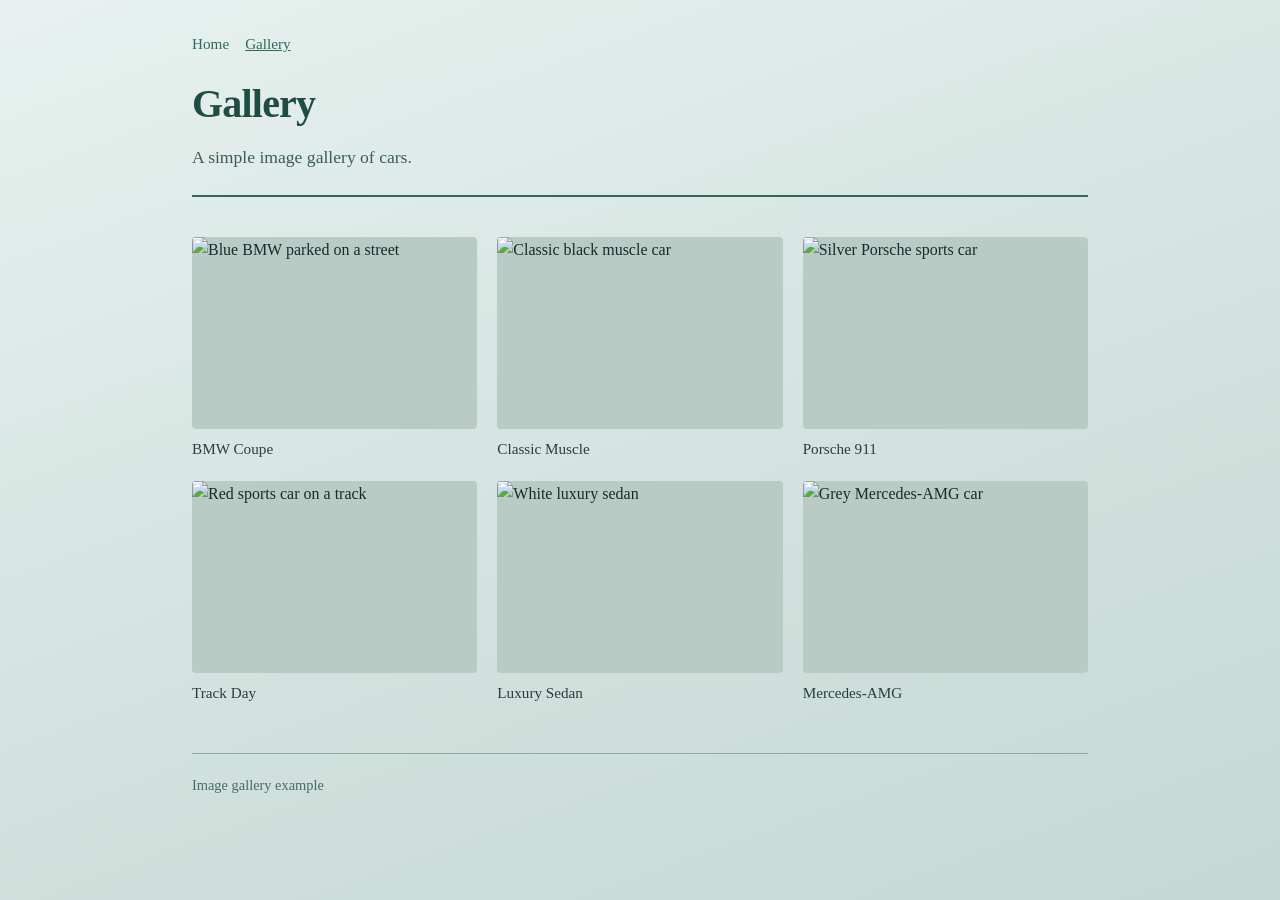
==== gallery.html @ 05f1b9b0 "created gallery page" ====
<!DOCTYPE html>
<html lang="en">
<head>
  <meta charset="UTF-8">
  <meta name="viewport" content="width=device-width, initial-scale=1.0">
  <title>Gallery</title>
  <link rel="stylesheet" href="styles.css">
</head>
<body>
  <header>
    <nav class="site-nav">
      <a href="index.html">Home</a>
      <a href="gallery.html" aria-current="page">Gallery</a>
    </nav>
    <h1>Gallery</h1>
    <p>A simple image gallery of cars.</p>
  </header>

  <main>
    <section class="gallery" aria-label="Car image gallery">
      <figure>
        <img
          src="https://images.unsplash.com/photo-1555215695-3004980ad54e?w=800&q=80"
          alt="Blue BMW parked on a street"
          width="800"
          height="600"
        >
        <figcaption>BMW Coupe</figcaption>
      </figure>

      <figure>
        <img
          src="https://images.unsplash.com/photo-1494976388531-d1058494cdd8?w=800&q=80"
          alt="Classic black muscle car"
          width="800"
          height="600"
        >
        <figcaption>Classic Muscle</figcaption>
      </figure>

      <figure>
        <img
          src="https://images.unsplash.com/photo-1503376780353-7e6692767b70?w=800&q=80"
          alt="Silver Porsche sports car"
          width="800"
          height="600"
        >
        <figcaption>Porsche 911</figcaption>
      </figure>

      <figure>
        <img
          src="https://images.unsplash.com/photo-1542362567-b07e54358753?w=800&q=80"
          alt="Red sports car on a track"
          width="800"
          height="600"
        >
        <figcaption>Track Day</figcaption>
      </figure>

      <figure>
        <img
          src="https://images.unsplash.com/photo-1511919884225-912b6d9bd0f5?w=800&q=80"
          alt="White luxury sedan"
          width="800"
          height="600"
        >
        <figcaption>Luxury Sedan</figcaption>
      </figure>

      <figure>
        <img
          src="https://images.unsplash.com/photo-1617531653332-bd46c24f7060?w=800&q=80"
          alt="Grey Mercedes-AMG car"
          width="800"
          height="600"
        >
        <figcaption>Mercedes-AMG</figcaption>
      </figure>
    </section>
  </main>

  <footer>
    <p>Image gallery example</p>
  </footer>
</body>
</html>
---- styles.css ----
* {
  box-sizing: border-box;
  margin: 0;
  padding: 0;
}

body {
  font-family: Georgia, "Times New Roman", serif;
  line-height: 1.6;
  color: #1a2a2e;
  background: linear-gradient(160deg, #e8f1ef 0%, #d4e4e0 50%, #c5d8d3 100%);
  min-height: 100vh;
  padding: 2rem 1.5rem;
}

header {
  max-width: 40rem;
  margin: 0 auto 2.5rem;
  padding-bottom: 1.5rem;
  border-bottom: 2px solid #2d6a5a;
}

header h1 {
  font-size: 2.5rem;
  font-weight: 700;
  color: #1f4d42;
  letter-spacing: -0.02em;
  margin-bottom: 0.4rem;
}

header p {
  font-size: 1.1rem;
  color: #3d5c55;
}

main {
  max-width: 40rem;
  margin: 0 auto;
}

section {
  margin-bottom: 2rem;
}

section h2 {
  font-size: 1.35rem;
  color: #2d6a5a;
  margin-bottom: 0.6rem;
}

section p,
section ul {
  color: #2a3d3a;
}

section ul {
  padding-left: 1.4rem;
}

section li {
  margin-bottom: 0.4rem;
}

code {
  font-family: Consolas, "Courier New", monospace;
  font-size: 0.9em;
  background: rgba(45, 106, 90, 0.12);
  padding: 0.15em 0.4em;
  border-radius: 3px;
}

footer {
  max-width: 40rem;
  margin: 3rem auto 0;
  padding-top: 1.25rem;
  border-top: 1px solid #8aada3;
  color: #4a6b64;
  font-size: 0.9rem;
}

.site-nav {
  display: flex;
  gap: 1rem;
  margin-bottom: 1rem;
}

.site-nav a {
  color: #2d6a5a;
  text-decoration: none;
  font-size: 0.95rem;
}

.site-nav a:hover,
.site-nav a[aria-current="page"] {
  text-decoration: underline;
}

.gallery {
  display: grid;
  grid-template-columns: repeat(auto-fill, minmax(16rem, 1fr));
  gap: 1.25rem;
  max-width: 56rem;
  margin: 0 auto;
}

main:has(.gallery) {
  max-width: 56rem;
}

.gallery figure {
  margin: 0;
}

.gallery img {
  display: block;
  width: 100%;
  height: 12rem;
  object-fit: cover;
  border-radius: 4px;
  background: #b8cbc5;
}

.gallery figcaption {
  margin-top: 0.5rem;
  font-size: 0.95rem;
  color: #2a3d3a;
}

header:has(+ main .gallery),
main:has(.gallery) + footer {
  max-width: 56rem;
}
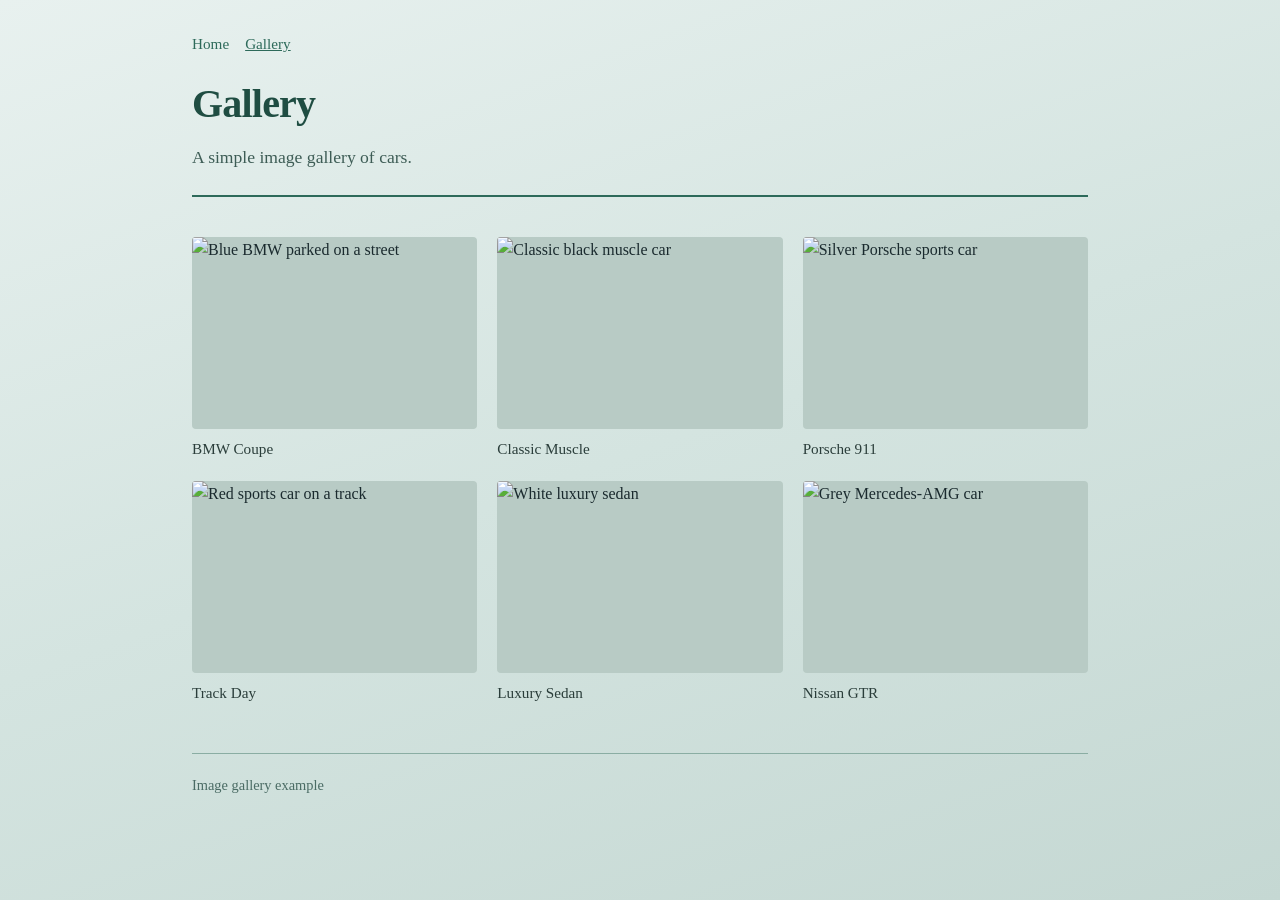
==== commit 96792a14: "fixed the image display bug" ====
--- a/gallery.html
+++ b/gallery.html
@@ -60,7 +60,7 @@
 
       <figure>
         <img
-          src="https://images.unsplash.com/photo-1511919884225-912b6d9bd0f5?w=800&q=80"
+          src="https://s1.cdn.autoevolution.com/images/news/mercedes-maybach-s-580-rs-edition-is-white-all-over-but-also-just-a-little-black-189187_1.jpg"
           alt="White luxury sedan"
           width="800"
           height="600"
@@ -70,12 +70,12 @@
 
       <figure>
         <img
-          src="https://images.unsplash.com/photo-1617531653332-bd46c24f7060?w=800&q=80"
+          src="https://www.topgear.com/sites/default/files/2025/04/DSC_2857-Edit-2.jpg"
           alt="Grey Mercedes-AMG car"
           width="800"
           height="600"
         >
-        <figcaption>Mercedes-AMG</figcaption>
+        <figcaption>Nissan GTR</figcaption>
       </figure>
     </section>
   </main>
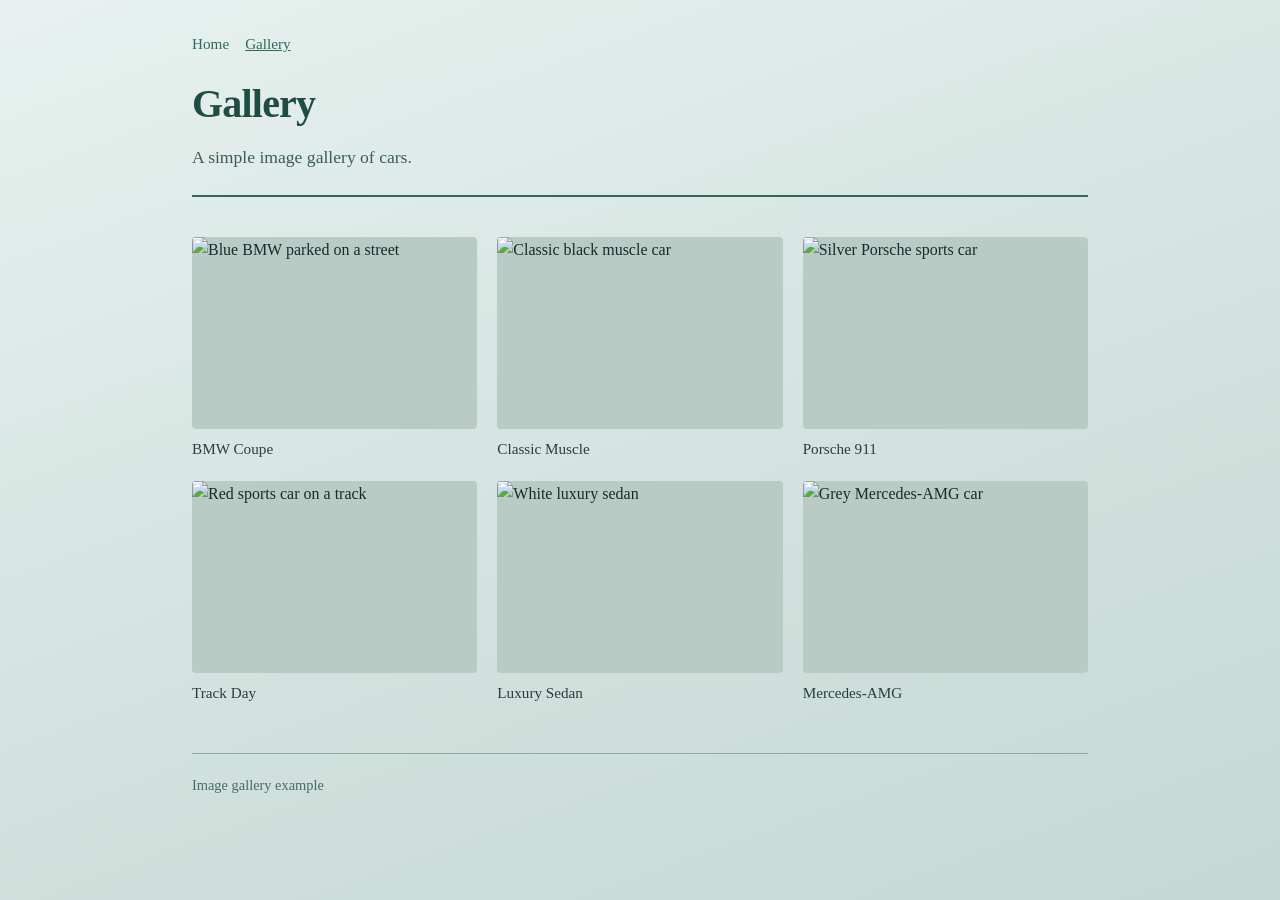
==== commit 3d2d9b5e: "ok" ====
--- a/gallery.html
+++ b/gallery.html
@@ -60,7 +60,7 @@
 
       <figure>
         <img
-          src="https://s1.cdn.autoevolution.com/images/news/mercedes-maybach-s-580-rs-edition-is-white-all-over-but-also-just-a-little-black-189187_1.jpg"
+          src="https://images.unsplash.com/photo-1511919884225-912b6d9bd0f5?w=800&q=80"
           alt="White luxury sedan"
           width="800"
           height="600"
@@ -70,12 +70,12 @@
 
       <figure>
         <img
-          src="https://www.topgear.com/sites/default/files/2025/04/DSC_2857-Edit-2.jpg"
+          src="https://images.unsplash.com/photo-1617531653332-bd46c24f7060?w=800&q=80"
           alt="Grey Mercedes-AMG car"
           width="800"
           height="600"
         >
-        <figcaption>Nissan GTR</figcaption>
+        <figcaption>Mercedes-AMG</figcaption>
       </figure>
     </section>
   </main>
--- a/styles.css
+++ b/styles.css
@@ -130,3 +130,176 @@
 main:has(.gallery) + footer {
   max-width: 56rem;
 }
+
+/* —— Landing page —— */
+body.landing {
+  padding: 0;
+  background: #1c2421;
+  font-family: "Outfit", "Segoe UI", sans-serif;
+  color: #f2f5f3;
+}
+
+.hero {
+  position: relative;
+  min-height: 100vh;
+  min-height: 100dvh;
+  display: grid;
+  align-items: end;
+  overflow: hidden;
+}
+
+.hero-image {
+  position: absolute;
+  inset: 0;
+  width: 100%;
+  height: 100%;
+  object-fit: cover;
+  object-position: center 40%;
+  z-index: 0;
+  animation: hero-zoom 18s ease-out forwards;
+}
+
+.hero::after {
+  content: "";
+  position: absolute;
+  inset: 0;
+  z-index: 1;
+  background:
+    linear-gradient(
+      to top,
+      rgba(12, 18, 16, 0.88) 0%,
+      rgba(12, 18, 16, 0.45) 42%,
+      rgba(12, 18, 16, 0.2) 100%
+    );
+  pointer-events: none;
+}
+
+.hero-content {
+  position: relative;
+  z-index: 2;
+  width: min(40rem, calc(100% - 3rem));
+  margin: 0 auto 0 0;
+  padding: 2rem 1.5rem 3.5rem;
+  animation: hero-rise 1s ease-out both;
+}
+
+@media (min-width: 48rem) {
+  .hero-content {
+    padding: 2.5rem 4rem 4.5rem;
+    width: min(36rem, 50%);
+  }
+}
+
+.hero-nav {
+  display: flex;
+  gap: 1.25rem;
+  margin-bottom: 2.5rem;
+  animation: hero-rise 0.9s ease-out 0.1s both;
+}
+
+.hero-nav a {
+  color: #e8eeeb;
+  text-decoration: none;
+  font-size: 0.95rem;
+  font-weight: 500;
+  letter-spacing: 0.04em;
+  text-transform: uppercase;
+}
+
+.hero-nav a:hover {
+  text-decoration: underline;
+  text-underline-offset: 0.3em;
+}
+
+.brand {
+  font-family: "Barlow Condensed", "Arial Narrow", sans-serif;
+  font-size: clamp(3.5rem, 12vw, 6.5rem);
+  font-weight: 700;
+  line-height: 0.9;
+  letter-spacing: 0.06em;
+  text-transform: uppercase;
+  color: #f7faf8;
+  margin-bottom: 0.75rem;
+  animation: hero-rise 1s ease-out 0.15s both;
+}
+
+.hero h1 {
+  font-family: "Barlow Condensed", "Arial Narrow", sans-serif;
+  font-size: clamp(1.6rem, 4.2vw, 2.35rem);
+  font-weight: 600;
+  line-height: 1.15;
+  letter-spacing: 0.02em;
+  color: #dce6e1;
+  margin-bottom: 0.85rem;
+  max-width: 18ch;
+  animation: hero-rise 1s ease-out 0.25s both;
+}
+
+.hero-lead {
+  font-size: 1.05rem;
+  line-height: 1.5;
+  color: #b8c7c0;
+  margin-bottom: 1.75rem;
+  max-width: 28ch;
+  animation: hero-rise 1s ease-out 0.35s both;
+}
+
+.hero-cta {
+  display: flex;
+  flex-wrap: wrap;
+  gap: 0.85rem 1.25rem;
+  align-items: center;
+  animation: hero-rise 1s ease-out 0.45s both;
+}
+
+.cta-primary {
+  display: inline-block;
+  padding: 0.85rem 1.5rem;
+  background: #e8f1ef;
+  color: #14201c;
+  text-decoration: none;
+  font-weight: 600;
+  font-size: 0.95rem;
+  letter-spacing: 0.03em;
+  transition: transform 0.25s ease, background-color 0.25s ease;
+}
+
+.cta-primary:hover {
+  background: #ffffff;
+  transform: translateY(-2px);
+}
+
+.cta-secondary {
+  color: #e8eeeb;
+  text-decoration: none;
+  font-weight: 500;
+  font-size: 0.95rem;
+  border-bottom: 1px solid rgba(232, 238, 235, 0.55);
+  padding-bottom: 0.15rem;
+  transition: border-color 0.25s ease, color 0.25s ease;
+}
+
+.cta-secondary:hover {
+  color: #ffffff;
+  border-color: #ffffff;
+}
+
+@keyframes hero-zoom {
+  from {
+    transform: scale(1.08);
+  }
+  to {
+    transform: scale(1);
+  }
+}
+
+@keyframes hero-rise {
+  from {
+    opacity: 0;
+    transform: translateY(1.25rem);
+  }
+  to {
+    opacity: 1;
+    transform: translateY(0);
+  }
+}
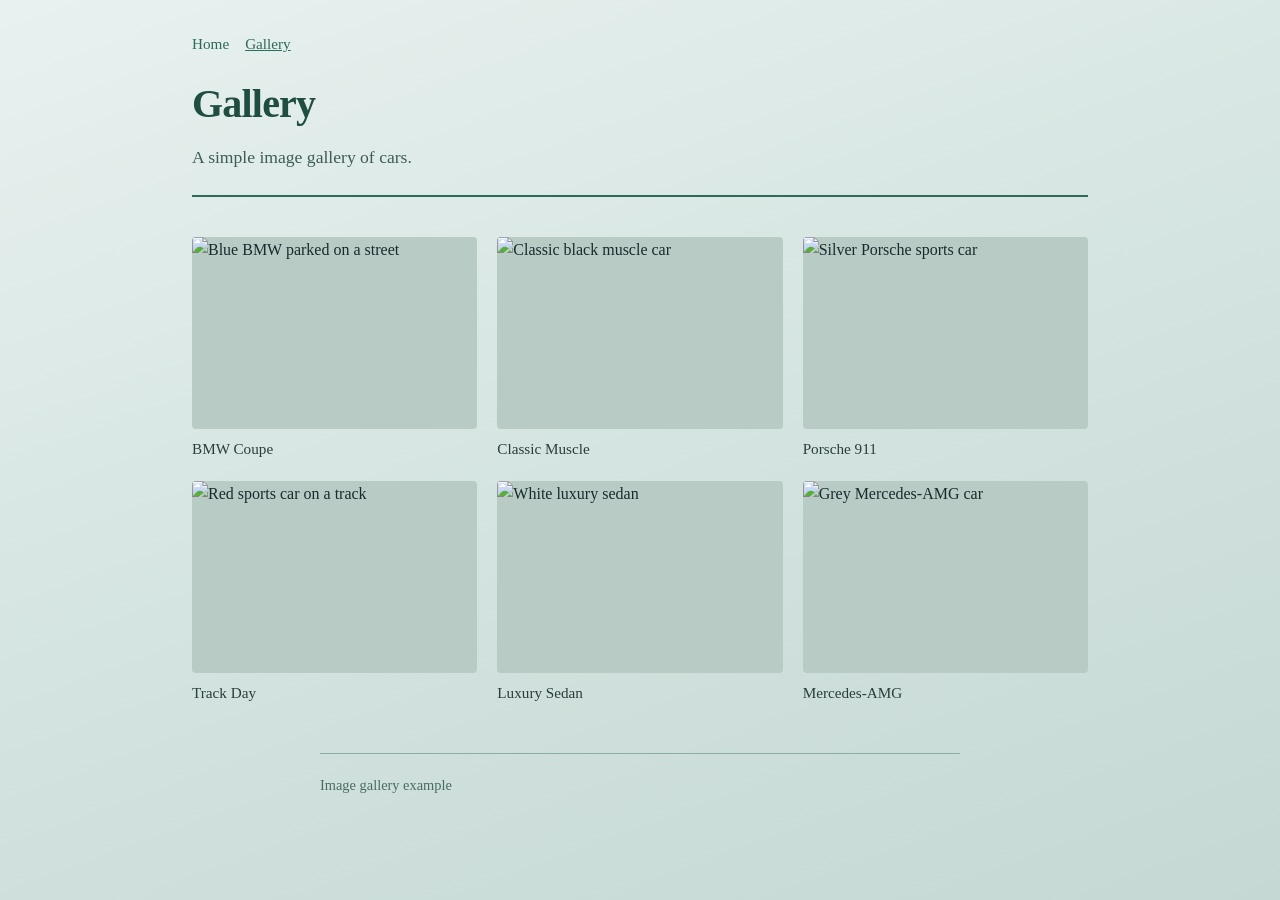
==== commit f452e5b3: "added modal with car description" ====
--- a/gallery.html
+++ b/gallery.html
@@ -18,7 +18,17 @@
 
   <main>
     <section class="gallery" aria-label="Car image gallery">
-      <figure>
+      <figure
+        class="gallery-item"
+        tabindex="0"
+        role="button"
+        aria-haspopup="dialog"
+        data-name="BMW Coupe"
+        data-make="BMW"
+        data-year="2019"
+        data-engine="3.0L Twin-Turbo I6"
+        data-description="A sharp two-door coupe with balanced handling and everyday usability. Known for its precise steering and refined cabin."
+      >
         <img
           src="https://images.unsplash.com/photo-1555215695-3004980ad54e?w=800&q=80"
           alt="Blue BMW parked on a street"
@@ -28,7 +38,17 @@
         <figcaption>BMW Coupe</figcaption>
       </figure>
 
-      <figure>
+      <figure
+        class="gallery-item"
+        tabindex="0"
+        role="button"
+        aria-haspopup="dialog"
+        data-name="Classic Muscle"
+        data-make="American Classic"
+        data-year="1969"
+        data-engine="V8"
+        data-description="A timeless muscle car with bold lines and raw power. Built for straight-line speed and unmistakable road presence."
+      >
         <img
           src="https://images.unsplash.com/photo-1494976388531-d1058494cdd8?w=800&q=80"
           alt="Classic black muscle car"
@@ -38,7 +58,17 @@
         <figcaption>Classic Muscle</figcaption>
       </figure>
 
-      <figure>
+      <figure
+        class="gallery-item"
+        tabindex="0"
+        role="button"
+        aria-haspopup="dialog"
+        data-name="Porsche 911"
+        data-make="Porsche"
+        data-year="2020"
+        data-engine="3.0L Twin-Turbo Flat-6"
+        data-description="An iconic sports car with rear-engine layout and exceptional balance. Celebrated for its driving feel and everyday performance."
+      >
         <img
           src="https://images.unsplash.com/photo-1503376780353-7e6692767b70?w=800&q=80"
           alt="Silver Porsche sports car"
@@ -48,7 +78,17 @@
         <figcaption>Porsche 911</figcaption>
       </figure>
 
-      <figure>
+      <figure
+        class="gallery-item"
+        tabindex="0"
+        role="button"
+        aria-haspopup="dialog"
+        data-name="Track Day"
+        data-make="Performance Spec"
+        data-year="2018"
+        data-engine="High-output V8"
+        data-description="A track-focused sports car set up for grip and speed. Aggressive styling matched with strong acceleration and braking."
+      >
         <img
           src="https://images.unsplash.com/photo-1542362567-b07e54358753?w=800&q=80"
           alt="Red sports car on a track"
@@ -58,7 +98,17 @@
         <figcaption>Track Day</figcaption>
       </figure>
 
-      <figure>
+      <figure
+        class="gallery-item"
+        tabindex="0"
+        role="button"
+        aria-haspopup="dialog"
+        data-name="Luxury Sedan"
+        data-make="Premium"
+        data-year="2021"
+        data-engine="3.0L Turbocharged"
+        data-description="A comfortable executive sedan with a quiet cabin and refined ride. Designed for long journeys without sacrificing style."
+      >
         <img
           src="https://images.unsplash.com/photo-1511919884225-912b6d9bd0f5?w=800&q=80"
           alt="White luxury sedan"
@@ -68,7 +118,17 @@
         <figcaption>Luxury Sedan</figcaption>
       </figure>
 
-      <figure>
+      <figure
+        class="gallery-item"
+        tabindex="0"
+        role="button"
+        aria-haspopup="dialog"
+        data-name="Mercedes-AMG"
+        data-make="Mercedes-AMG"
+        data-year="2022"
+        data-engine="4.0L Twin-Turbo V8"
+        data-description="An AMG performance model blending luxury with serious power. Sharp looks, strong soundtrack, and confident road manners."
+      >
         <img
           src="https://images.unsplash.com/photo-1617531653332-bd46c24f7060?w=800&q=80"
           alt="Grey Mercedes-AMG car"
@@ -79,9 +139,105 @@
       </figure>
     </section>
   </main>
+
+  <div
+    class="modal"
+    id="car-modal"
+    role="dialog"
+    aria-modal="true"
+    aria-labelledby="modal-title"
+    hidden
+  >
+    <div class="modal-backdrop" data-close-modal></div>
+    <div class="modal-panel">
+      <button type="button" class="modal-close" data-close-modal aria-label="Close">&times;</button>
+      <img class="modal-image" id="modal-image" src="" alt="">
+      <div class="modal-body">
+        <h2 id="modal-title"></h2>
+        <dl class="modal-details">
+          <div>
+            <dt>Make</dt>
+            <dd id="modal-make"></dd>
+          </div>
+          <div>
+            <dt>Year</dt>
+            <dd id="modal-year"></dd>
+          </div>
+          <div>
+            <dt>Engine</dt>
+            <dd id="modal-engine"></dd>
+          </div>
+        </dl>
+        <p id="modal-description"></p>
+      </div>
+    </div>
+  </div>
 
   <footer>
     <p>Image gallery example</p>
   </footer>
+
+  <script>
+    (function () {
+      const modal = document.getElementById("car-modal");
+      const modalImage = document.getElementById("modal-image");
+      const modalTitle = document.getElementById("modal-title");
+      const modalMake = document.getElementById("modal-make");
+      const modalYear = document.getElementById("modal-year");
+      const modalEngine = document.getElementById("modal-engine");
+      const modalDescription = document.getElementById("modal-description");
+      const items = document.querySelectorAll(".gallery-item");
+      let lastFocused = null;
+
+      function openModal(item) {
+        const img = item.querySelector("img");
+        lastFocused = document.activeElement;
+
+        modalImage.src = img.src;
+        modalImage.alt = img.alt;
+        modalTitle.textContent = item.dataset.name;
+        modalMake.textContent = item.dataset.make;
+        modalYear.textContent = item.dataset.year;
+        modalEngine.textContent = item.dataset.engine;
+        modalDescription.textContent = item.dataset.description;
+
+        modal.hidden = false;
+        document.body.classList.add("modal-open");
+        modal.querySelector(".modal-close").focus();
+      }
+
+      function closeModal() {
+        modal.hidden = true;
+        document.body.classList.remove("modal-open");
+        modalImage.removeAttribute("src");
+        if (lastFocused) lastFocused.focus();
+      }
+
+      items.forEach(function (item) {
+        item.addEventListener("click", function () {
+          openModal(item);
+        });
+
+        item.addEventListener("keydown", function (event) {
+          if (event.key === "Enter" || event.key === " ") {
+            event.preventDefault();
+            openModal(item);
+          }
+        });
+      });
+
+      modal.addEventListener("click", function (event) {
+        if (event.target.closest("[data-close-modal]")) {
+          closeModal();
+        }
+      });
+
+      document.addEventListener("keydown", function (event) {
+        if (event.key === "Escape" && !modal.hidden) {
+          closeModal();
+        }
+      });
+    })();
+  </script>
 </body>
 </html>
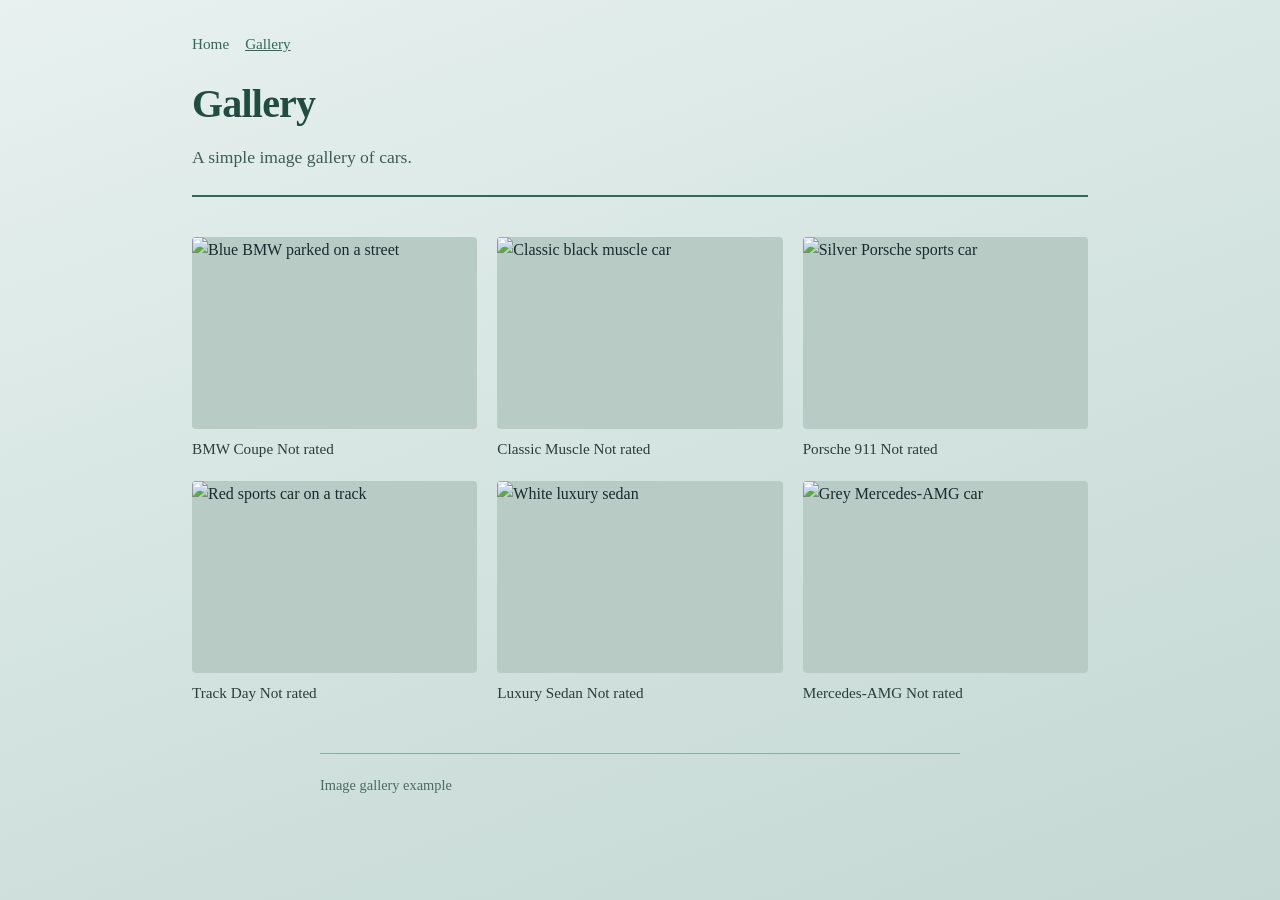
==== commit 7bc67ad6: "added rating feature" ====
--- a/gallery.html
+++ b/gallery.html
@@ -35,7 +35,10 @@
           width="800"
           height="600"
         >
-        <figcaption>BMW Coupe</figcaption>
+        <figcaption>
+          BMW Coupe
+          <span class="gallery-rating" aria-label="Your rating: not rated">Not rated</span>
+        </figcaption>
       </figure>
 
       <figure
@@ -55,7 +58,10 @@
           width="800"
           height="600"
         >
-        <figcaption>Classic Muscle</figcaption>
+        <figcaption>
+          Classic Muscle
+          <span class="gallery-rating" aria-label="Your rating: not rated">Not rated</span>
+        </figcaption>
       </figure>
 
       <figure
@@ -75,7 +81,10 @@
           width="800"
           height="600"
         >
-        <figcaption>Porsche 911</figcaption>
+        <figcaption>
+          Porsche 911
+          <span class="gallery-rating" aria-label="Your rating: not rated">Not rated</span>
+        </figcaption>
       </figure>
 
       <figure
@@ -95,7 +104,10 @@
           width="800"
           height="600"
         >
-        <figcaption>Track Day</figcaption>
+        <figcaption>
+          Track Day
+          <span class="gallery-rating" aria-label="Your rating: not rated">Not rated</span>
+        </figcaption>
       </figure>
 
       <figure
@@ -115,7 +127,10 @@
           width="800"
           height="600"
         >
-        <figcaption>Luxury Sedan</figcaption>
+        <figcaption>
+          Luxury Sedan
+          <span class="gallery-rating" aria-label="Your rating: not rated">Not rated</span>
+        </figcaption>
       </figure>
 
       <figure
@@ -135,7 +150,10 @@
           width="800"
           height="600"
         >
-        <figcaption>Mercedes-AMG</figcaption>
+        <figcaption>
+          Mercedes-AMG
+          <span class="gallery-rating" aria-label="Your rating: not rated">Not rated</span>
+        </figcaption>
       </figure>
     </section>
   </main>
@@ -169,6 +187,19 @@
           </div>
         </dl>
         <p id="modal-description"></p>
+
+        <div class="rating" role="group" aria-labelledby="rating-label">
+          <p id="rating-label" class="rating-label">Your rating</p>
+          <div class="rating-stars" id="rating-stars">
+            <button type="button" class="star" data-value="1" aria-label="1 star">★</button>
+            <button type="button" class="star" data-value="2" aria-label="2 stars">★</button>
+            <button type="button" class="star" data-value="3" aria-label="3 stars">★</button>
+            <button type="button" class="star" data-value="4" aria-label="4 stars">★</button>
+            <button type="button" class="star" data-value="5" aria-label="5 stars">★</button>
+          </div>
+          <p class="rating-value" id="rating-value">Not rated</p>
+          <button type="button" class="rating-clear" id="rating-clear">Clear rating</button>
+        </div>
       </div>
     </div>
   </div>
@@ -179,6 +210,7 @@
 
   <script>
     (function () {
+      const STORAGE_KEY = "car-gallery-ratings";
       const modal = document.getElementById("car-modal");
       const modalImage = document.getElementById("modal-image");
       const modalTitle = document.getElementById("modal-title");
@@ -186,12 +218,75 @@
       const modalYear = document.getElementById("modal-year");
       const modalEngine = document.getElementById("modal-engine");
       const modalDescription = document.getElementById("modal-description");
+      const ratingStars = document.getElementById("rating-stars");
+      const ratingValue = document.getElementById("rating-value");
+      const ratingClear = document.getElementById("rating-clear");
+      const starButtons = ratingStars.querySelectorAll(".star");
       const items = document.querySelectorAll(".gallery-item");
       let lastFocused = null;
+      let activeItem = null;
+
+      function loadRatings() {
+        try {
+          return JSON.parse(localStorage.getItem(STORAGE_KEY)) || {};
+        } catch (error) {
+          return {};
+        }
+      }
+
+      function saveRatings(ratings) {
+        localStorage.setItem(STORAGE_KEY, JSON.stringify(ratings));
+      }
+
+      function getRating(carName) {
+        const ratings = loadRatings();
+        const value = Number(ratings[carName]);
+        return Number.isInteger(value) && value >= 0 && value <= 5 ? value : 0;
+      }
+
+      function setRating(carName, value) {
+        const ratings = loadRatings();
+        if (value <= 0) {
+          delete ratings[carName];
+        } else {
+          ratings[carName] = value;
+        }
+        saveRatings(ratings);
+      }
+
+      function formatRatingLabel(value) {
+        if (value <= 0) return "Not rated";
+        return value === 1 ? "1 star" : value + " stars";
+      }
+
+      function formatRatingDisplay(value) {
+        if (value <= 0) return "Not rated";
+        return "★".repeat(value) + "☆".repeat(5 - value) + " (" + value + "/5)";
+      }
+
+      function updateGalleryRating(item) {
+        const value = getRating(item.dataset.name);
+        const label = item.querySelector(".gallery-rating");
+        if (!label) return;
+        label.textContent = formatRatingDisplay(value);
+        label.setAttribute("aria-label", "Your rating: " + formatRatingLabel(value).toLowerCase());
+      }
+
+      function paintStars(value) {
+        starButtons.forEach(function (button) {
+          const starValue = Number(button.dataset.value);
+          const isActive = starValue <= value;
+          button.classList.toggle("is-active", isActive);
+          button.setAttribute("aria-pressed", isActive ? "true" : "false");
+        });
+        ratingValue.textContent = formatRatingLabel(value);
+        ratingClear.hidden = value <= 0;
+      }
 
       function openModal(item) {
         const img = item.querySelector("img");
         lastFocused = document.activeElement;
+        activeItem = item;
 
         modalImage.src = img.src;
         modalImage.alt = img.alt;
@@ -200,6 +295,7 @@
         modalYear.textContent = item.dataset.year;
         modalEngine.textContent = item.dataset.engine;
         modalDescription.textContent = item.dataset.description;
+        paintStars(getRating(item.dataset.name));
 
         modal.hidden = false;
         document.body.classList.add("modal-open");
@@ -210,10 +306,13 @@
         modal.hidden = true;
         document.body.classList.remove("modal-open");
         modalImage.removeAttribute("src");
+        activeItem = null;
         if (lastFocused) lastFocused.focus();
       }
 
       items.forEach(function (item) {
+        updateGalleryRating(item);
+
         item.addEventListener("click", function () {
           openModal(item);
         });
@@ -226,6 +325,26 @@
         });
       });
 
+      ratingStars.addEventListener("click", function (event) {
+        const button = event.target.closest(".star");
+        if (!button || !activeItem) return;
+
+        const nextValue = Number(button.dataset.value);
+        const currentValue = getRating(activeItem.dataset.name);
+        const value = currentValue === nextValue ? 0 : nextValue;
+
+        setRating(activeItem.dataset.name, value);
+        paintStars(value);
+        updateGalleryRating(activeItem);
+      });
+
+      ratingClear.addEventListener("click", function () {
+        if (!activeItem) return;
+        setRating(activeItem.dataset.name, 0);
+        paintStars(0);
+        updateGalleryRating(activeItem);
+      });
+
       modal.addEventListener("click", function (event) {
         if (event.target.closest("[data-close-modal]")) {
           closeModal();
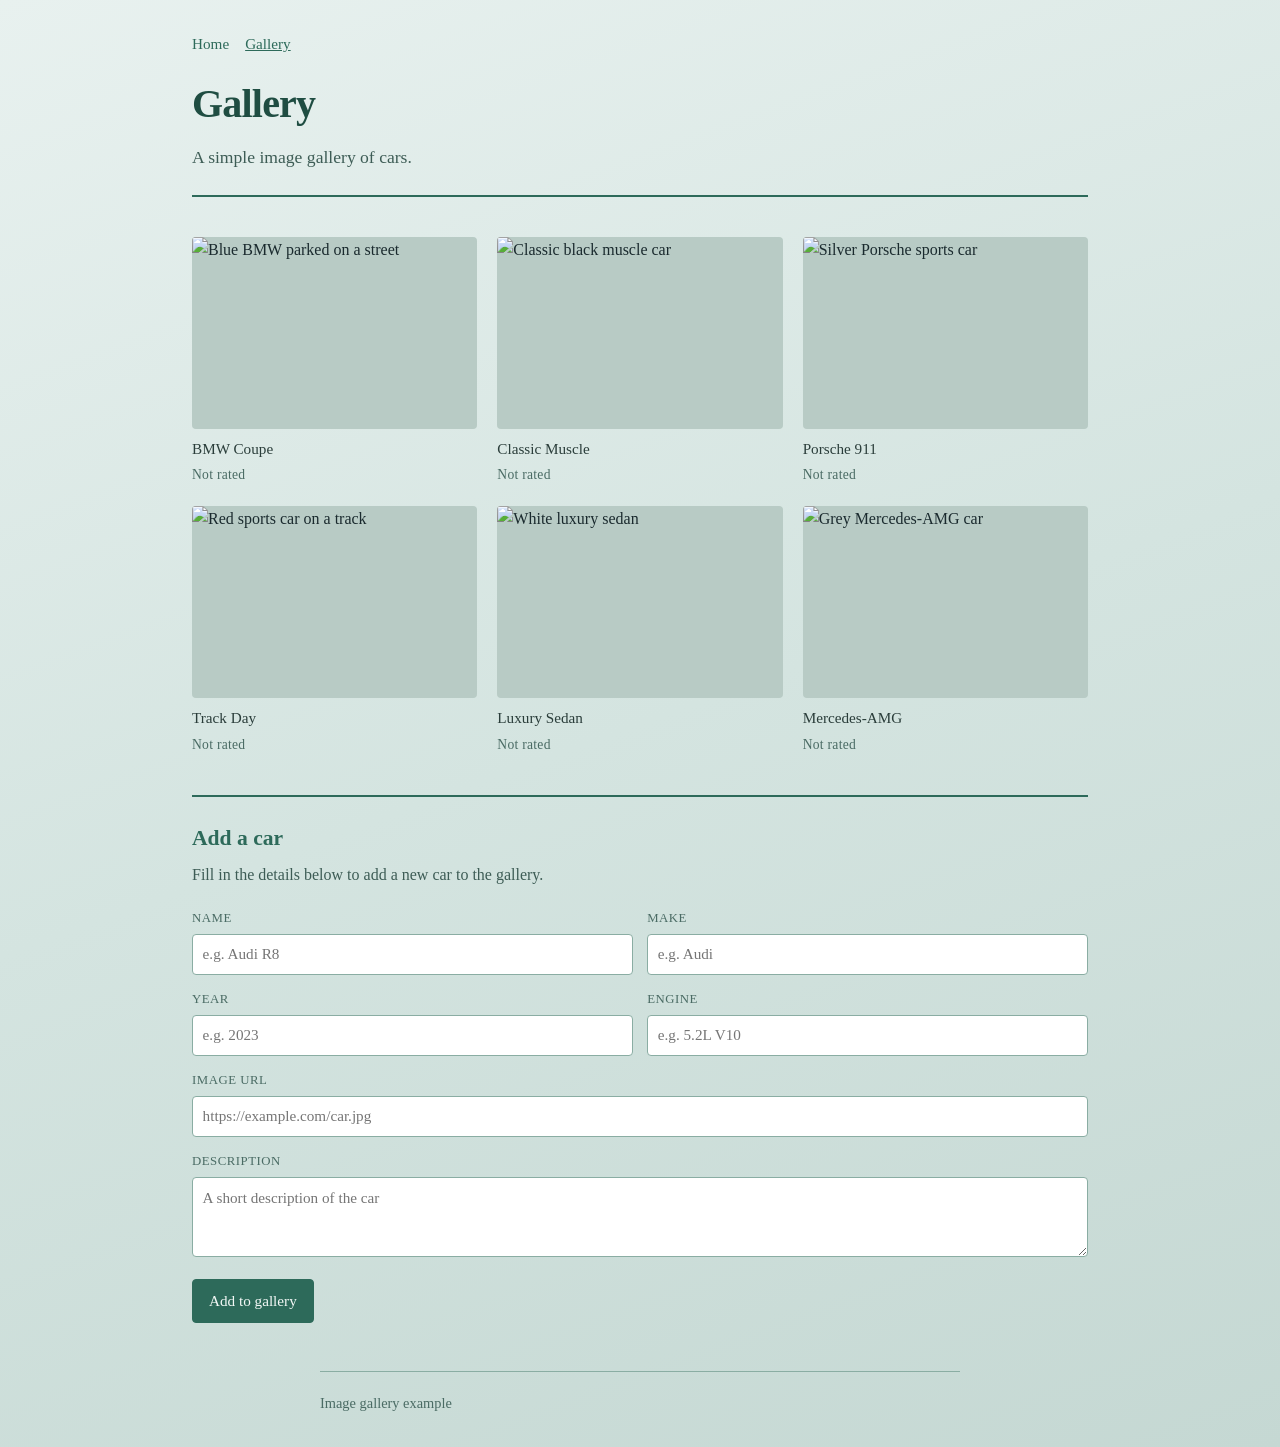
==== commit e265f997: "fixed the 'add a car' CSS issue" ====
--- a/gallery.html
+++ b/gallery.html
@@ -156,6 +156,50 @@
         </figcaption>
       </figure>
     </section>
+
+    <section class="add-car" aria-labelledby="add-car-heading">
+      <h2 id="add-car-heading">Add a car</h2>
+      <p>Fill in the details below to add a new car to the gallery.</p>
+
+      <form class="add-car-form" id="add-car-form">
+        <div class="form-row">
+          <div>
+            <label for="car-name">Name</label>
+            <input type="text" id="car-name" name="name" required maxlength="80" placeholder="e.g. Audi R8">
+          </div>
+          <div>
+            <label for="car-make">Make</label>
+            <input type="text" id="car-make" name="make" required maxlength="80" placeholder="e.g. Audi">
+          </div>
+        </div>
+
+        <div class="form-row">
+          <div>
+            <label for="car-year">Year</label>
+            <input type="number" id="car-year" name="year" required min="1886" max="2100" placeholder="e.g. 2023">
+          </div>
+          <div>
+            <label for="car-engine">Engine</label>
+            <input type="text" id="car-engine" name="engine" required maxlength="100" placeholder="e.g. 5.2L V10">
+          </div>
+        </div>
+
+        <div>
+          <label for="car-image">Image URL</label>
+          <input type="url" id="car-image" name="imageUrl" required placeholder="https://example.com/car.jpg">
+        </div>
+
+        <div>
+          <label for="car-description">Description</label>
+          <textarea id="car-description" name="description" required maxlength="400" placeholder="A short description of the car"></textarea>
+        </div>
+
+        <div class="add-car-actions">
+          <button type="submit">Add to gallery</button>
+          <p class="add-car-status" id="add-car-status" aria-live="polite"></p>
+        </div>
+      </form>
+    </section>
   </main>
 
   <div
@@ -210,7 +254,11 @@
 
   <script>
     (function () {
-      const STORAGE_KEY = "car-gallery-ratings";
+      const RATINGS_KEY = "car-gallery-ratings";
+      const CUSTOM_CARS_KEY = "car-gallery-custom-cars";
+      const gallery = document.querySelector(".gallery");
+      const addCarForm = document.getElementById("add-car-form");
+      const addCarStatus = document.getElementById("add-car-status");
       const modal = document.getElementById("car-modal");
       const modalImage = document.getElementById("modal-image");
       const modalTitle = document.getElementById("modal-title");
@@ -222,20 +270,40 @@
       const ratingValue = document.getElementById("rating-value");
       const ratingClear = document.getElementById("rating-clear");
       const starButtons = ratingStars.querySelectorAll(".star");
-      const items = document.querySelectorAll(".gallery-item");
       let lastFocused = null;
       let activeItem = null;
 
-      function loadRatings() {
+      function loadJson(key) {
         try {
-          return JSON.parse(localStorage.getItem(STORAGE_KEY)) || {};
+          return JSON.parse(localStorage.getItem(key)) || {};
         } catch (error) {
           return {};
         }
       }
 
+      function saveJson(key, value) {
+        localStorage.setItem(key, JSON.stringify(value));
+      }
+
+      function loadRatings() {
+        return loadJson(RATINGS_KEY);
+      }
+
       function saveRatings(ratings) {
-        localStorage.setItem(STORAGE_KEY, JSON.stringify(ratings));
+        saveJson(RATINGS_KEY, ratings);
+      }
+
+      function loadCustomCars() {
+        try {
+          const cars = JSON.parse(localStorage.getItem(CUSTOM_CARS_KEY));
+          return Array.isArray(cars) ? cars : [];
+        } catch (error) {
+          return [];
+        }
+      }
+
+      function saveCustomCars(cars) {
+        localStorage.setItem(CUSTOM_CARS_KEY, JSON.stringify(cars));
       }
 
       function getRating(carName) {
@@ -252,6 +320,15 @@
           ratings[carName] = value;
         }
         saveRatings(ratings);
+      }
+
+      function isValidImageUrl(url) {
+        try {
+          const parsed = new URL(url);
+          return parsed.protocol === "http:" || parsed.protocol === "https:";
+        } catch (error) {
+          return false;
+        }
       }
 
       function formatRatingLabel(value) {
@@ -310,7 +387,10 @@
         if (lastFocused) lastFocused.focus();
       }
 
-      items.forEach(function (item) {
+      function bindGalleryItem(item) {
+        if (item.dataset.bound === "true") return;
+        item.dataset.bound = "true";
+
         updateGalleryRating(item);
 
         item.addEventListener("click", function () {
@@ -323,6 +403,103 @@
             openModal(item);
           }
         });
+      }
+
+      function createGalleryItem(car) {
+        const figure = document.createElement("figure");
+        figure.className = "gallery-item";
+        figure.tabIndex = 0;
+        figure.setAttribute("role", "button");
+        figure.setAttribute("aria-haspopup", "dialog");
+        figure.dataset.name = car.name;
+        figure.dataset.make = car.make;
+        figure.dataset.year = String(car.year);
+        figure.dataset.engine = car.engine;
+        figure.dataset.description = car.description;
+
+        const img = document.createElement("img");
+        img.src = car.imageUrl;
+        img.alt = car.alt || car.name;
+        img.width = 800;
+        img.height = 600;
+
+        const figcaption = document.createElement("figcaption");
+        figcaption.appendChild(document.createTextNode(car.name));
+
+        const rating = document.createElement("span");
+        rating.className = "gallery-rating";
+        rating.setAttribute("aria-label", "Your rating: not rated");
+        rating.textContent = "Not rated";
+        figcaption.appendChild(rating);
+
+        figure.appendChild(img);
+        figure.appendChild(figcaption);
+        return figure;
+      }
+
+      function carNameExists(name) {
+        const existing = gallery.querySelectorAll(".gallery-item");
+        return Array.prototype.some.call(existing, function (item) {
+          return item.dataset.name.toLowerCase() === name.toLowerCase();
+        });
+      }
+
+      function addCarToGallery(car, persist) {
+        const item = createGalleryItem(car);
+        gallery.appendChild(item);
+        bindGalleryItem(item);
+
+        if (persist) {
+          const cars = loadCustomCars();
+          cars.push(car);
+          saveCustomCars(cars);
+        }
+      }
+
+      document.querySelectorAll(".gallery-item").forEach(bindGalleryItem);
+
+      loadCustomCars().forEach(function (car) {
+        if (!car || !car.name || carNameExists(car.name)) return;
+        addCarToGallery(car, false);
+      });
+
+      addCarForm.addEventListener("submit", function (event) {
+        event.preventDefault();
+
+        const formData = new FormData(addCarForm);
+        const car = {
+          name: String(formData.get("name") || "").trim(),
+          make: String(formData.get("make") || "").trim(),
+          year: Number(formData.get("year")),
+          engine: String(formData.get("engine") || "").trim(),
+          description: String(formData.get("description") || "").trim(),
+          imageUrl: String(formData.get("imageUrl") || "").trim(),
+          alt: String(formData.get("name") || "").trim()
+        };
+
+        if (!car.name || !car.make || !car.engine || !car.description) {
+          addCarStatus.textContent = "Please fill in all fields.";
+          return;
+        }
+
+        if (!Number.isInteger(car.year) || car.year < 1886 || car.year > 2100) {
+          addCarStatus.textContent = "Enter a valid year.";
+          return;
+        }
+
+        if (!isValidImageUrl(car.imageUrl)) {
+          addCarStatus.textContent = "Enter a valid http or https image URL.";
+          return;
+        }
+
+        if (carNameExists(car.name)) {
+          addCarStatus.textContent = "A car with that name is already in the gallery.";
+          return;
+        }
+
+        addCarToGallery(car, true);
+        addCarForm.reset();
+        addCarStatus.textContent = car.name + " added to the gallery.";
       });
 
       ratingStars.addEventListener("click", function (event) {
--- a/styles.css
+++ b/styles.css
@@ -121,14 +121,306 @@
 }
 
 .gallery figcaption {
+  display: flex;
+  flex-direction: column;
+  gap: 0.2rem;
   margin-top: 0.5rem;
   font-size: 0.95rem;
   color: #2a3d3a;
+}
+
+.gallery-rating {
+  font-size: 0.85rem;
+  color: #4a6b64;
+  letter-spacing: 0.02em;
 }
 
 header:has(+ main .gallery),
 main:has(.gallery) + footer {
   max-width: 56rem;
+}
+
+.gallery-item {
+  cursor: pointer;
+  border-radius: 4px;
+  outline-offset: 3px;
+}
+
+.gallery-item:hover img {
+  opacity: 0.92;
+}
+
+.gallery-item:focus-visible {
+  outline: 2px solid #2d6a5a;
+}
+
+.add-car {
+  margin-top: 2.5rem;
+  padding-top: 1.5rem;
+  border-top: 2px solid #2d6a5a;
+}
+
+.add-car h2 {
+  font-size: 1.35rem;
+  color: #2d6a5a;
+  margin-bottom: 0.4rem;
+}
+
+.add-car > p {
+  color: #3d5c55;
+  margin-bottom: 1.25rem;
+}
+
+.add-car-form {
+  display: grid;
+  gap: 0.9rem;
+}
+
+.add-car-form .form-row {
+  display: grid;
+  gap: 0.9rem;
+}
+
+@media (min-width: 40rem) {
+  .add-car-form .form-row {
+    grid-template-columns: repeat(2, minmax(0, 1fr));
+  }
+}
+
+.add-car-form label {
+  display: block;
+  font-size: 0.8rem;
+  text-transform: uppercase;
+  letter-spacing: 0.04em;
+  color: #4a6b64;
+  margin-bottom: 0.35rem;
+}
+
+.add-car-form input,
+.add-car-form textarea {
+  width: 100%;
+  font: inherit;
+  font-size: 0.95rem;
+  color: #1a2a2e;
+  padding: 0.45rem 0.6rem;
+  border: 1px solid #8aada3;
+  border-radius: 4px;
+  background: #ffffff;
+}
+
+.add-car-form textarea {
+  min-height: 5rem;
+  resize: vertical;
+}
+
+.add-car-form input:focus-visible,
+.add-car-form textarea:focus-visible {
+  outline: 2px solid #2d6a5a;
+  outline-offset: 2px;
+}
+
+.add-car-actions {
+  display: flex;
+  flex-wrap: wrap;
+  gap: 0.75rem;
+  align-items: center;
+}
+
+.add-car-form button[type="submit"] {
+  border: 1px solid #2d6a5a;
+  background: #2d6a5a;
+  color: #f3f8f6;
+  font: inherit;
+  font-size: 0.95rem;
+  padding: 0.55rem 1rem;
+  border-radius: 4px;
+  cursor: pointer;
+}
+
+.add-car-form button[type="submit"]:hover,
+.add-car-form button[type="submit"]:focus-visible {
+  background: #1f4d42;
+  outline: 2px solid #2d6a5a;
+  outline-offset: 2px;
+}
+
+.add-car-status {
+  font-size: 0.9rem;
+  color: #4a6b64;
+  min-height: 1.2em;
+}
+
+body.modal-open {
+  overflow: hidden;
+}
+
+.modal[hidden] {
+  display: none;
+}
+
+.modal {
+  position: fixed;
+  inset: 0;
+  z-index: 1000;
+  display: grid;
+  place-items: center;
+  padding: 1.25rem;
+}
+
+.modal-backdrop {
+  position: absolute;
+  inset: 0;
+  background: rgba(20, 32, 28, 0.55);
+}
+
+.modal-panel {
+  position: relative;
+  z-index: 1;
+  width: min(36rem, 100%);
+  max-height: calc(100vh - 2.5rem);
+  overflow: auto;
+  background: #f3f8f6;
+  border: 1px solid #8aada3;
+  border-radius: 6px;
+  box-shadow: 0 12px 40px rgba(20, 32, 28, 0.25);
+}
+
+.modal-close {
+  position: absolute;
+  top: 0.5rem;
+  right: 0.65rem;
+  z-index: 2;
+  width: 2.25rem;
+  height: 2.25rem;
+  border: none;
+  border-radius: 4px;
+  background: rgba(243, 248, 246, 0.92);
+  color: #1f4d42;
+  font-size: 1.5rem;
+  line-height: 1;
+  cursor: pointer;
+}
+
+.modal-close:hover,
+.modal-close:focus-visible {
+  background: #ffffff;
+  outline: 2px solid #2d6a5a;
+}
+
+.modal-image {
+  display: block;
+  width: 100%;
+  height: 14rem;
+  object-fit: cover;
+  background: #b8cbc5;
+}
+
+.modal-body {
+  padding: 1.25rem 1.35rem 1.5rem;
+}
+
+.modal-body h2 {
+  font-size: 1.5rem;
+  color: #1f4d42;
+  margin-bottom: 0.85rem;
+}
+
+.modal-details {
+  display: grid;
+  grid-template-columns: repeat(3, minmax(0, 1fr));
+  gap: 0.75rem;
+  margin-bottom: 1rem;
+}
+
+.modal-details dt {
+  font-size: 0.8rem;
+  text-transform: uppercase;
+  letter-spacing: 0.04em;
+  color: #4a6b64;
+}
+
+.modal-details dd {
+  margin: 0.15rem 0 0;
+  color: #2a3d3a;
+  font-size: 0.95rem;
+}
+
+.modal-body p {
+  color: #2a3d3a;
+}
+
+.rating {
+  margin-top: 1.25rem;
+  padding-top: 1rem;
+  border-top: 1px solid #8aada3;
+}
+
+.rating-label {
+  font-size: 0.8rem;
+  text-transform: uppercase;
+  letter-spacing: 0.04em;
+  color: #4a6b64;
+  margin-bottom: 0.4rem;
+}
+
+.rating-stars {
+  display: flex;
+  gap: 0.2rem;
+  margin-bottom: 0.35rem;
+}
+
+.star {
+  border: none;
+  background: transparent;
+  padding: 0.15rem 0.2rem;
+  font-size: 1.6rem;
+  line-height: 1;
+  color: #a8beb7;
+  cursor: pointer;
+}
+
+.star:hover,
+.star:focus-visible {
+  color: #2d6a5a;
+  outline: none;
+}
+
+.star.is-active {
+  color: #c48a1a;
+}
+
+.rating-value {
+  font-size: 0.95rem;
+  color: #2a3d3a;
+  margin-bottom: 0.5rem;
+}
+
+.rating-clear {
+  border: 1px solid #8aada3;
+  background: transparent;
+  color: #2d6a5a;
+  font: inherit;
+  font-size: 0.9rem;
+  padding: 0.3rem 0.7rem;
+  border-radius: 4px;
+  cursor: pointer;
+}
+
+.rating-clear:hover,
+.rating-clear:focus-visible {
+  background: rgba(45, 106, 90, 0.1);
+  outline: 2px solid #2d6a5a;
+  outline-offset: 2px;
+}
+
+.rating-clear[hidden] {
+  display: none;
+}
+
+@media (max-width: 32rem) {
+  .modal-details {
+    grid-template-columns: 1fr;
+  }
 }
 
 /* —— Landing page —— */
